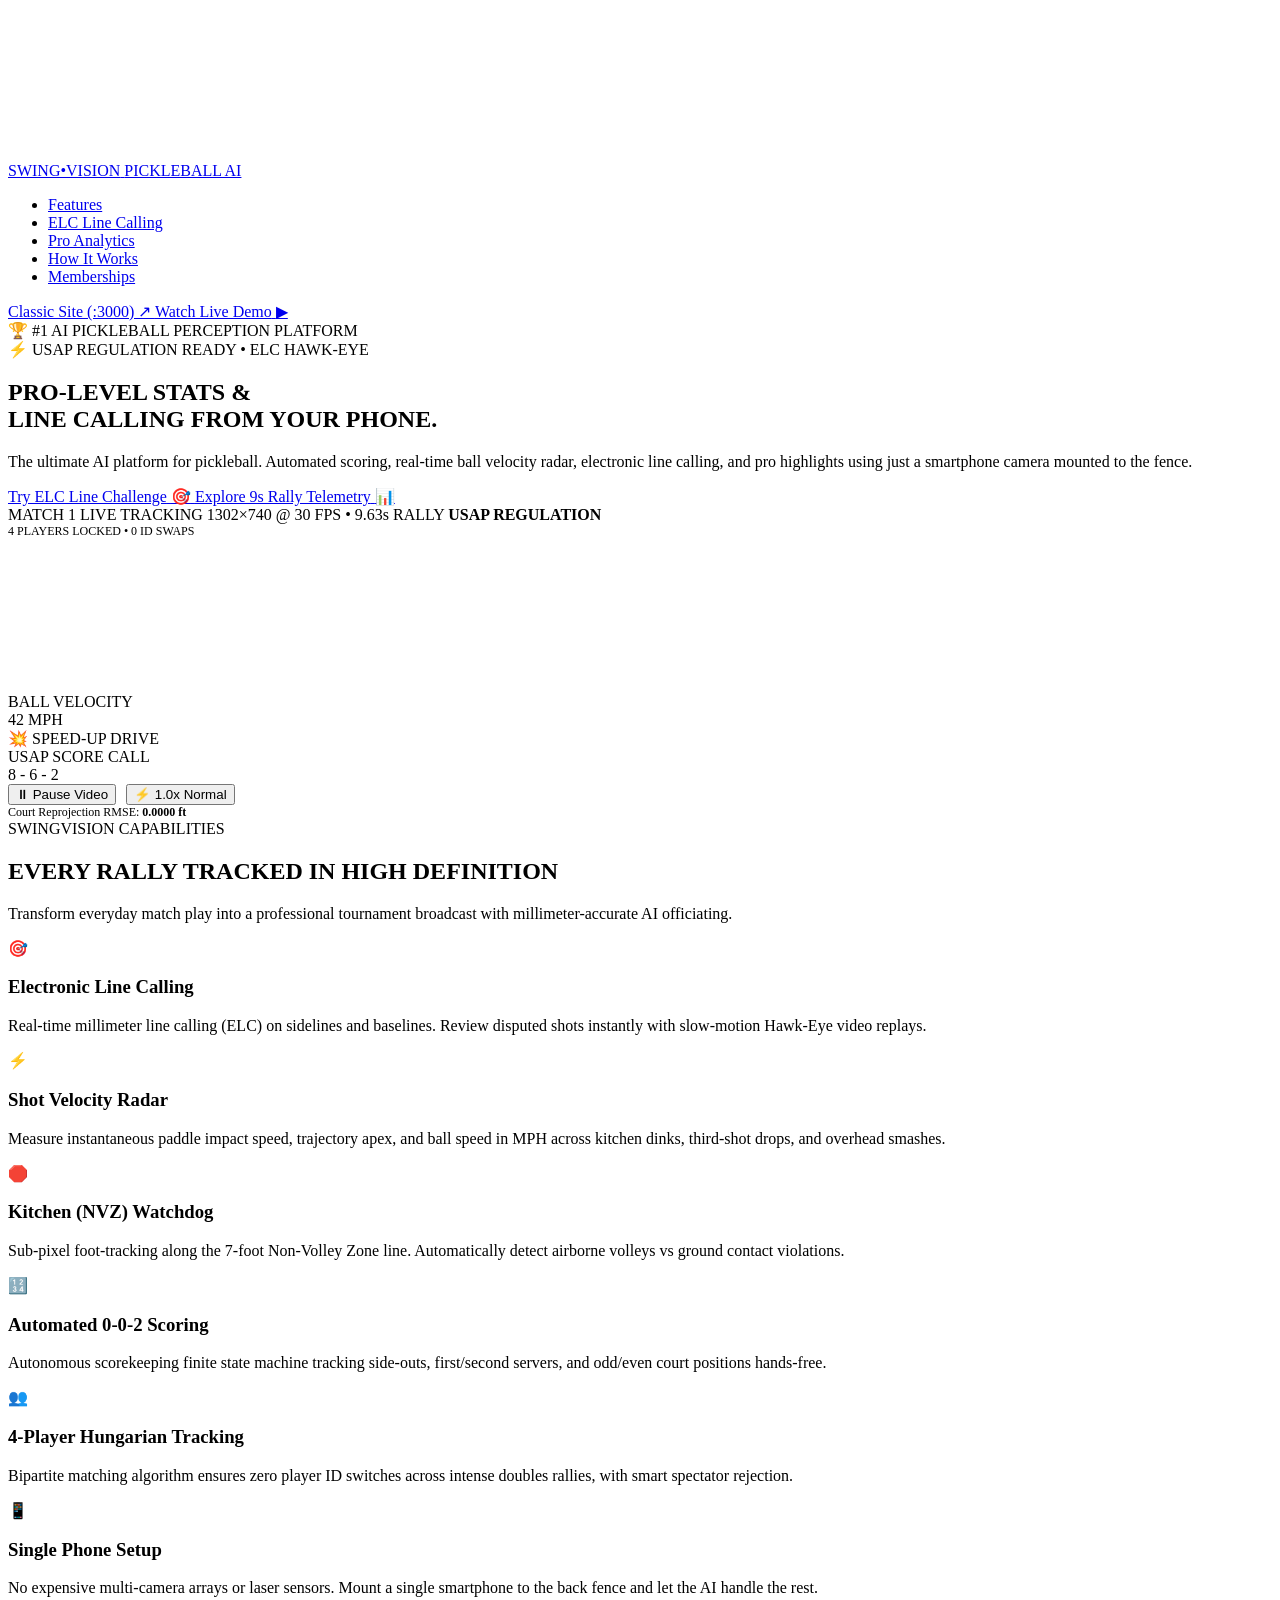
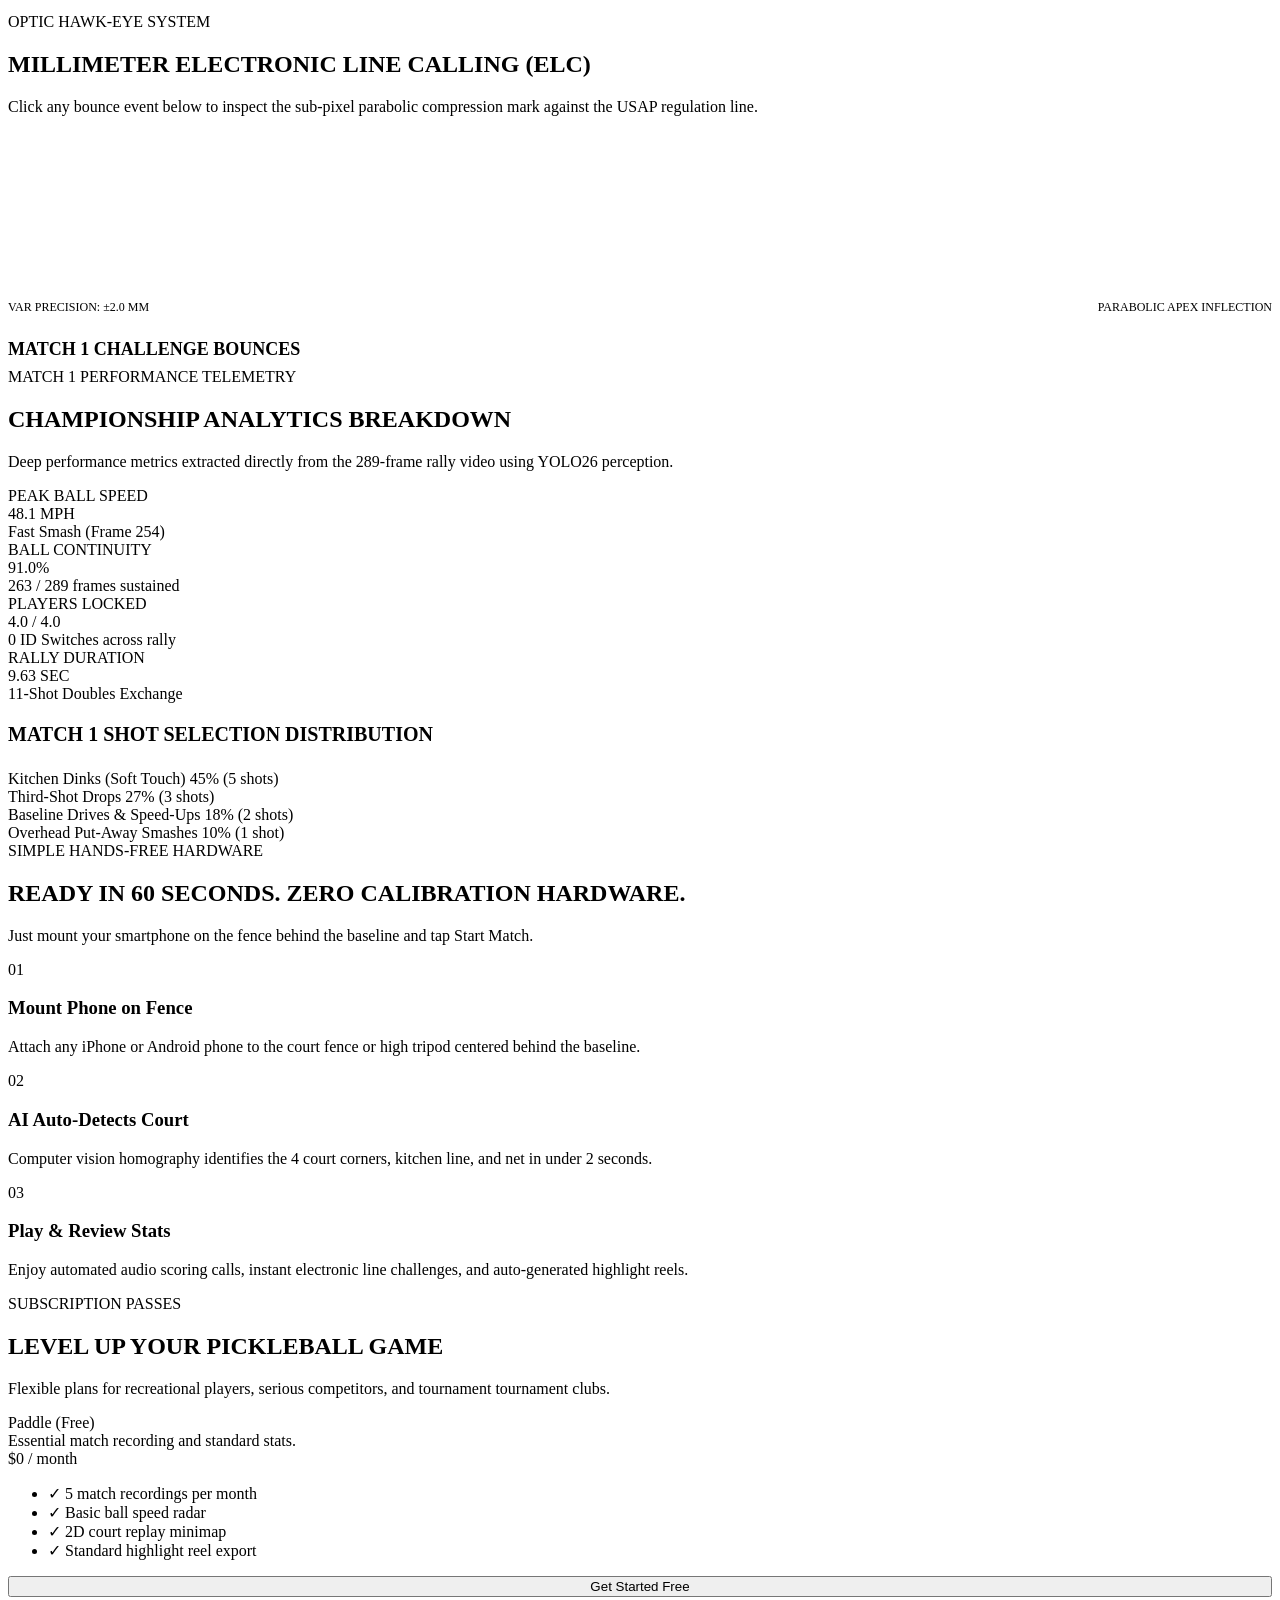
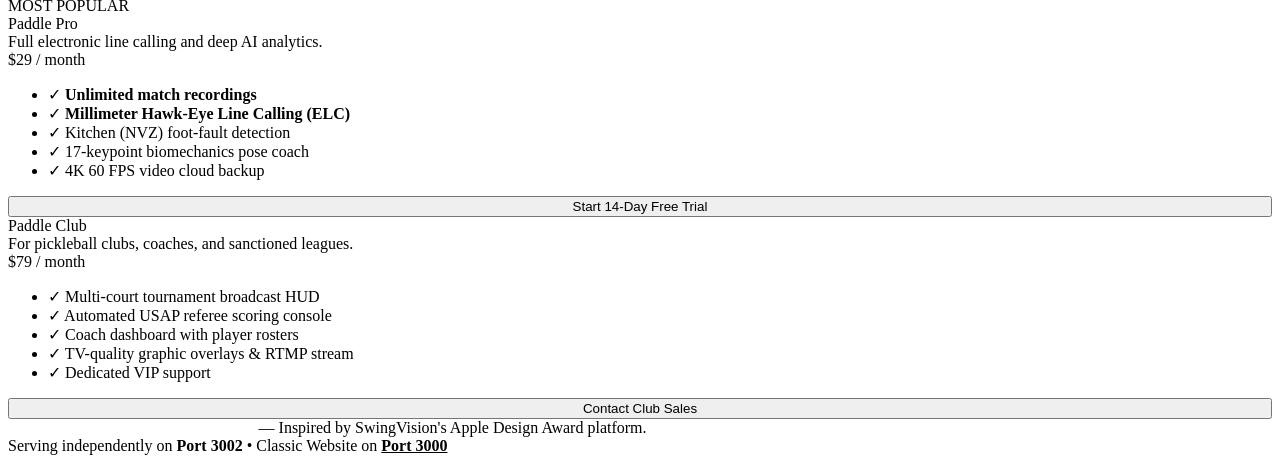
==== frontend_swing/index.html @ 3f44286a "Add modern SwingVision-inspired Pickleball AI platform demo in frontend_swing on port 3002" ====
<!DOCTYPE html>
<html lang="en">
<head>
  <meta charset="UTF-8" />
  <meta name="viewport" content="width=device-width, initial-scale=1.0" />
  <title>Pickleball Vision AI — Pro-Quality Analytics &amp; Line Calling (SwingVision Concept)</title>

  <!-- Google Fonts: Modern Athletic Typography -->
  <link rel="preconnect" href="https://fonts.googleapis.com" />
  <link rel="preconnect" href="https://fonts.gstatic.com" crossorigin />
  <link href="https://fonts.googleapis.com/css2?family=Inter:wght@400;500;600;700;800&family=JetBrains+Mono:wght@500;700;800&family=Outfit:wght@600;700;800;900&display=swap" rel="stylesheet" />

  <link rel="stylesheet" href="/css/swing_style.css" />
</head>
<body>

  <!-- Fullscreen 60 FPS Athletic Background Canvas -->
  <canvas id="bg-canvas" aria-hidden="true"></canvas>

  <div class="site-wrapper">

    <!-- ====================================================================
         STICKY GLASS NAVBAR (SWINGVISION ATHLETIC STYLE)
         ==================================================================== -->
    <header class="navbar-wrap">
      <nav class="navbar">
        <a href="#" class="nav-brand">
          <span class="brand-dot"></span>
          <span>SWING•VISION</span>
          <span class="brand-tag">PICKLEBALL AI</span>
        </a>

        <ul class="nav-links">
          <li><a href="#features" class="nav-link">Features</a></li>
          <li><a href="#line-calling" class="nav-link">ELC Line Calling</a></li>
          <li><a href="#analytics" class="nav-link">Pro Analytics</a></li>
          <li><a href="#how-it-works" class="nav-link">How It Works</a></li>
          <li><a href="#pricing" class="nav-link">Memberships</a></li>
        </ul>

        <div class="nav-actions">
          <a href="http://localhost:3000" target="_blank" class="btn-pill-subtle" title="Open classic broadcast site on port 3000">
            Classic Site (:3000) ↗
          </a>
          <a href="#demo" class="btn-pill-primary">
            <span>Watch Live Demo</span>
            <span>▶</span>
          </a>
        </div>
      </nav>
    </header>

    <main>

      <!-- ====================================================================
           HERO SECTION
           ==================================================================== -->
      <section class="hero-section container" id="demo">
        <div class="hero-badge-wrap">
          <div class="hero-pill-badge award">
            <span>🏆</span>
            <span>#1 AI PICKLEBALL PERCEPTION PLATFORM</span>
          </div>
          <div class="hero-pill-badge">
            <span>⚡</span>
            <span>USAP REGULATION READY • ELC HAWK-EYE</span>
          </div>
        </div>

        <h1 class="hero-title">
          PRO-LEVEL STATS &amp;<br />
          <span>LINE CALLING</span> FROM YOUR PHONE.
        </h1>

        <p class="hero-subtitle">
          The ultimate AI platform for pickleball. Automated scoring, real-time ball velocity radar, electronic line calling, and pro highlights using just a smartphone camera mounted to the fence.
        </p>

        <div class="hero-cta-group">
          <a href="#line-calling" class="btn-hero-lg">
            <span>Try ELC Line Challenge</span>
            <span>🎯</span>
          </a>
          <a href="#analytics" class="btn-hero-outline">
            <span>Explore 9s Rally Telemetry</span>
            <span>📊</span>
          </a>
        </div>

        <!-- ====================================================================
             HERO VIDEO SHOWCASE WITH REAL-TIME TELEMETRY OVERLAY
             ==================================================================== -->
        <div class="showcase-card">
          <div class="showcase-header">
            <div class="showcase-meta">
              <span class="live-beacon">
                <span class="live-beacon-dot"></span>
                <span>MATCH 1 LIVE TRACKING</span>
              </span>
              <span>1302×740 @ 30 FPS • 9.63s RALLY</span>
              <span style="color:var(--accent-lime); font-weight:800;">USAP REGULATION</span>
            </div>
            <div style="font-family:var(--font-mono); font-size:12px; color:var(--text-muted);">
              4 PLAYERS LOCKED • 0 ID SWAPS
            </div>
          </div>

          <div class="showcase-stage">
            <video
              id="showcase-video"
              class="showcase-video"
              src="/outputs/match1_base_preview.mp4"
              autoplay
              loop
              muted
              playsinline
            ></video>

            <!-- SwingVision Floating Video HUD -->
            <div class="hud-overlay">
              <div class="hud-pill">
                <div>
                  <div class="hud-speed-label">BALL VELOCITY</div>
                  <div id="live-speed-val" class="hud-speed-value">42 MPH</div>
                </div>
                <span id="live-shot-tag" class="hud-shot-tag">💥 SPEED-UP DRIVE</span>
              </div>
            </div>

            <!-- Score Call Bug -->
            <div class="hud-score-card">
              <div class="score-sub-label">USAP SCORE CALL</div>
              <div id="live-score-val" class="score-call-lg">8 - 6 - 2</div>
            </div>
          </div>

          <!-- Video Playback & Slow-Mo Bar -->
          <div class="showcase-controls">
            <div style="display:flex; align-items:center; gap:10px;">
              <button id="btn-ctrl-play" class="ctrl-btn">⏸ Pause Video</button>
              <button id="btn-ctrl-speed" class="ctrl-btn">⚡ 1.0x Normal</button>
            </div>
            <div style="font-family:var(--font-mono); font-size:12px; color:var(--text-secondary);">
              <span>Court Reprojection RMSE: </span>
              <strong style="color:var(--accent-lime);">0.0000 ft</strong>
            </div>
          </div>
        </div>
      </section>

      <!-- ====================================================================
           CORE FEATURES GRID (SWINGVISION VALUE PROPS)
           ==================================================================== -->
      <section class="section container" id="features">
        <div class="sec-head">
          <span class="sec-tag">SWINGVISION CAPABILITIES</span>
          <h2 class="sec-title">EVERY RALLY TRACKED IN HIGH DEFINITION</h2>
          <p class="sec-desc">
            Transform everyday match play into a professional tournament broadcast with millimeter-accurate AI officiating.
          </p>
        </div>

        <div class="features-grid">
          <div class="feature-card">
            <div class="feature-icon-badge">🎯</div>
            <h3 class="feature-title">Electronic Line Calling</h3>
            <p class="feature-text">
              Real-time millimeter line calling (ELC) on sidelines and baselines. Review disputed shots instantly with slow-motion Hawk-Eye video replays.
            </p>
          </div>

          <div class="feature-card">
            <div class="feature-icon-badge">⚡</div>
            <h3 class="feature-title">Shot Velocity Radar</h3>
            <p class="feature-text">
              Measure instantaneous paddle impact speed, trajectory apex, and ball speed in MPH across kitchen dinks, third-shot drops, and overhead smashes.
            </p>
          </div>

          <div class="feature-card">
            <div class="feature-icon-badge">🛑</div>
            <h3 class="feature-title">Kitchen (NVZ) Watchdog</h3>
            <p class="feature-text">
              Sub-pixel foot-tracking along the 7-foot Non-Volley Zone line. Automatically detect airborne volleys vs ground contact violations.
            </p>
          </div>

          <div class="feature-card">
            <div class="feature-icon-badge">🔢</div>
            <h3 class="feature-title">Automated 0-0-2 Scoring</h3>
            <p class="feature-text">
              Autonomous scorekeeping finite state machine tracking side-outs, first/second servers, and odd/even court positions hands-free.
            </p>
          </div>

          <div class="feature-card">
            <div class="feature-icon-badge">👥</div>
            <h3 class="feature-title">4-Player Hungarian Tracking</h3>
            <p class="feature-text">
              Bipartite matching algorithm ensures zero player ID switches across intense doubles rallies, with smart spectator rejection.
            </p>
          </div>

          <div class="feature-card">
            <div class="feature-icon-badge">📱</div>
            <h3 class="feature-title">Single Phone Setup</h3>
            <p class="feature-text">
              No expensive multi-camera arrays or laser sensors. Mount a single smartphone to the back fence and let the AI handle the rest.
            </p>
          </div>
        </div>
      </section>

      <!-- ====================================================================
           ELECTRONIC LINE CALLING (ELC) INTERACTIVE HAWK-EYE STATION
           ==================================================================== -->
      <section class="section container" id="line-calling">
        <div class="sec-head">
          <span class="sec-tag">OPTIC HAWK-EYE SYSTEM</span>
          <h2 class="sec-title">MILLIMETER ELECTRONIC LINE CALLING (ELC)</h2>
          <p class="sec-desc">
            Click any bounce event below to inspect the sub-pixel parabolic compression mark against the USAP regulation line.
          </p>
        </div>

        <div class="elc-stage-grid">
          <!-- VAR Canvas Screen -->
          <div class="var-court-card">
            <div class="var-canvas-wrap">
              <canvas id="var-canvas"></canvas>
            </div>
            <div style="display:flex; justify-content:space-between; margin-top:14px; font-family:var(--font-mono); font-size:12px; color:var(--text-muted);">
              <span>VAR PRECISION: ±2.0 MM</span>
              <span style="color:var(--accent-cyan);">PARABOLIC APEX INFLECTION</span>
            </div>
          </div>

          <!-- Interactive Bounces List -->
          <div class="var-stats-panel">
            <h4 style="font-family:var(--font-display); font-size:18px; margin-bottom:8px;">
              MATCH 1 CHALLENGE BOUNCES
            </h4>
            <div id="var-calls-list" style="display:flex; flex-direction:column; gap:10px;">
              <!-- Dynamically populated by swing_app.js -->
            </div>
          </div>
        </div>
      </section>

      <!-- ====================================================================
           PRO MATCH ANALYTICS DASHBOARD
           ==================================================================== -->
      <section class="section container" id="analytics">
        <div class="sec-head">
          <span class="sec-tag">MATCH 1 PERFORMANCE TELEMETRY</span>
          <h2 class="sec-title">CHAMPIONSHIP ANALYTICS BREAKDOWN</h2>
          <p class="sec-desc">
            Deep performance metrics extracted directly from the 289-frame rally video using YOLO26 perception.
          </p>
        </div>

        <div class="analytics-cards-grid">
          <div class="stat-metric-card">
            <div class="stat-metric-label">PEAK BALL SPEED</div>
            <div class="stat-metric-value" style="color:var(--accent-lime);">48.1 <span style="font-size:16px;">MPH</span></div>
            <div class="stat-metric-sub">Fast Smash (Frame 254)</div>
          </div>

          <div class="stat-metric-card">
            <div class="stat-metric-label">BALL CONTINUITY</div>
            <div class="stat-metric-value" style="color:var(--accent-cyan);">91.0%</div>
            <div class="stat-metric-sub">263 / 289 frames sustained</div>
          </div>

          <div class="stat-metric-card">
            <div class="stat-metric-label">PLAYERS LOCKED</div>
            <div class="stat-metric-value">4.0 / 4.0</div>
            <div class="stat-metric-sub">0 ID Switches across rally</div>
          </div>

          <div class="stat-metric-card">
            <div class="stat-metric-label">RALLY DURATION</div>
            <div class="stat-metric-value">9.63 <span style="font-size:16px;">SEC</span></div>
            <div class="stat-metric-sub">11-Shot Doubles Exchange</div>
          </div>
        </div>

        <!-- Shot Breakdown Progress -->
        <div class="shot-breakdown-card">
          <h3 style="font-family:var(--font-display); font-size:20px; font-weight:800; margin-bottom:24px;">
            MATCH 1 SHOT SELECTION DISTRIBUTION
          </h3>

          <div class="shot-bar-item">
            <div class="shot-bar-head">
              <span>Kitchen Dinks (Soft Touch)</span>
              <span style="color:var(--accent-lime);">45% (5 shots)</span>
            </div>
            <div class="shot-bar-track">
              <div class="shot-bar-fill" style="width:45%; background:var(--accent-lime);"></div>
            </div>
          </div>

          <div class="shot-bar-item">
            <div class="shot-bar-head">
              <span>Third-Shot Drops</span>
              <span style="color:var(--accent-cyan);">27% (3 shots)</span>
            </div>
            <div class="shot-bar-track">
              <div class="shot-bar-fill" style="width:27%; background:var(--accent-cyan);"></div>
            </div>
          </div>

          <div class="shot-bar-item">
            <div class="shot-bar-head">
              <span>Baseline Drives &amp; Speed-Ups</span>
              <span style="color:var(--accent-orange);">18% (2 shots)</span>
            </div>
            <div class="shot-bar-track">
              <div class="shot-bar-fill" style="width:18%; background:var(--accent-orange);"></div>
            </div>
          </div>

          <div class="shot-bar-item">
            <div class="shot-bar-head">
              <span>Overhead Put-Away Smashes</span>
              <span style="color:var(--accent-purple);">10% (1 shot)</span>
            </div>
            <div class="shot-bar-track">
              <div class="shot-bar-fill" style="width:10%; background:var(--accent-purple);"></div>
            </div>
          </div>
        </div>
      </section>

      <!-- ====================================================================
           HOW IT WORKS (PHONE FENCE MOUNT EXPERIENCE)
           ==================================================================== -->
      <section class="section container" id="how-it-works">
        <div class="sec-head">
          <span class="sec-tag">SIMPLE HANDS-FREE HARDWARE</span>
          <h2 class="sec-title">READY IN 60 SECONDS. ZERO CALIBRATION HARDWARE.</h2>
          <p class="sec-desc">
            Just mount your smartphone on the fence behind the baseline and tap Start Match.
          </p>
        </div>

        <div class="setup-steps-grid">
          <div class="step-card">
            <div class="step-number">01</div>
            <h3 class="step-title">Mount Phone on Fence</h3>
            <p class="step-desc">
              Attach any iPhone or Android phone to the court fence or high tripod centered behind the baseline.
            </p>
          </div>

          <div class="step-card">
            <div class="step-number">02</div>
            <h3 class="step-title">AI Auto-Detects Court</h3>
            <p class="step-desc">
              Computer vision homography identifies the 4 court corners, kitchen line, and net in under 2 seconds.
            </p>
          </div>

          <div class="step-card">
            <div class="step-number">03</div>
            <h3 class="step-title">Play &amp; Review Stats</h3>
            <p class="step-desc">
              Enjoy automated audio scoring calls, instant electronic line challenges, and auto-generated highlight reels.
            </p>
          </div>
        </div>
      </section>

      <!-- ====================================================================
           MEMBERSHIP & PRICING PLANS
           ==================================================================== -->
      <section class="section container" id="pricing">
        <div class="sec-head">
          <span class="sec-tag">SUBSCRIPTION PASSES</span>
          <h2 class="sec-title">LEVEL UP YOUR PICKLEBALL GAME</h2>
          <p class="sec-desc">
            Flexible plans for recreational players, serious competitors, and tournament tournament clubs.
          </p>
        </div>

        <div class="pricing-grid">
          <!-- Free Tier -->
          <div class="pricing-card">
            <div>
              <div class="plan-name">Paddle (Free)</div>
              <div class="plan-desc">Essential match recording and standard stats.</div>
              <div class="plan-price">$0 <span>/ month</span></div>
              <ul class="plan-features-list">
                <li><span>✓</span> 5 match recordings per month</li>
                <li><span>✓</span> Basic ball speed radar</li>
                <li><span>✓</span> 2D court replay minimap</li>
                <li><span>✓</span> Standard highlight reel export</li>
              </ul>
            </div>
            <button class="btn-pill-subtle" style="width:100%;">Get Started Free</button>
          </div>

          <!-- Pro Tier -->
          <div class="pricing-card featured">
            <span class="popular-badge">MOST POPULAR</span>
            <div>
              <div class="plan-name">Paddle Pro</div>
              <div class="plan-desc">Full electronic line calling and deep AI analytics.</div>
              <div class="plan-price">$29 <span>/ month</span></div>
              <ul class="plan-features-list">
                <li><span>✓</span> <strong>Unlimited match recordings</strong></li>
                <li><span>✓</span> <strong>Millimeter Hawk-Eye Line Calling (ELC)</strong></li>
                <li><span>✓</span> Kitchen (NVZ) foot-fault detection</li>
                <li><span>✓</span> 17-keypoint biomechanics pose coach</li>
                <li><span>✓</span> 4K 60 FPS video cloud backup</li>
              </ul>
            </div>
            <button class="btn-pill-primary" style="width:100%; justify-content:center;">Start 14-Day Free Trial</button>
          </div>

          <!-- Tournament Club Tier -->
          <div class="pricing-card">
            <div>
              <div class="plan-name">Paddle Club</div>
              <div class="plan-desc">For pickleball clubs, coaches, and sanctioned leagues.</div>
              <div class="plan-price">$79 <span>/ month</span></div>
              <ul class="plan-features-list">
                <li><span>✓</span> Multi-court tournament broadcast HUD</li>
                <li><span>✓</span> Automated USAP referee scoring console</li>
                <li><span>✓</span> Coach dashboard with player rosters</li>
                <li><span>✓</span> TV-quality graphic overlays &amp; RTMP stream</li>
                <li><span>✓</span> Dedicated VIP support</li>
              </ul>
            </div>
            <button class="btn-pill-subtle" style="width:100%;">Contact Club Sales</button>
          </div>
        </div>
      </section>

    </main>

    <!-- ====================================================================
         FOOTER
         ==================================================================== -->
    <footer class="footer">
      <div class="container footer-inner">
        <div>
          <strong style="color:#FFF;">SWING•VISION PICKLEBALL AI</strong> — Inspired by SwingVision's Apple Design Award platform.
        </div>
        <div>
          <span>Serving independently on </span>
          <strong style="color:var(--accent-lime);">Port 3002</strong>
          <span> • Classic Website on </span>
          <strong style="color:var(--accent-cyan);"><a href="http://localhost:3000" target="_blank" style="color:inherit; text-decoration:underline;">Port 3000</a></strong>
        </div>
      </div>
    </footer>

  </div>

  <script type="module" src="/js/swing_app.js"></script>
</body>
</html>
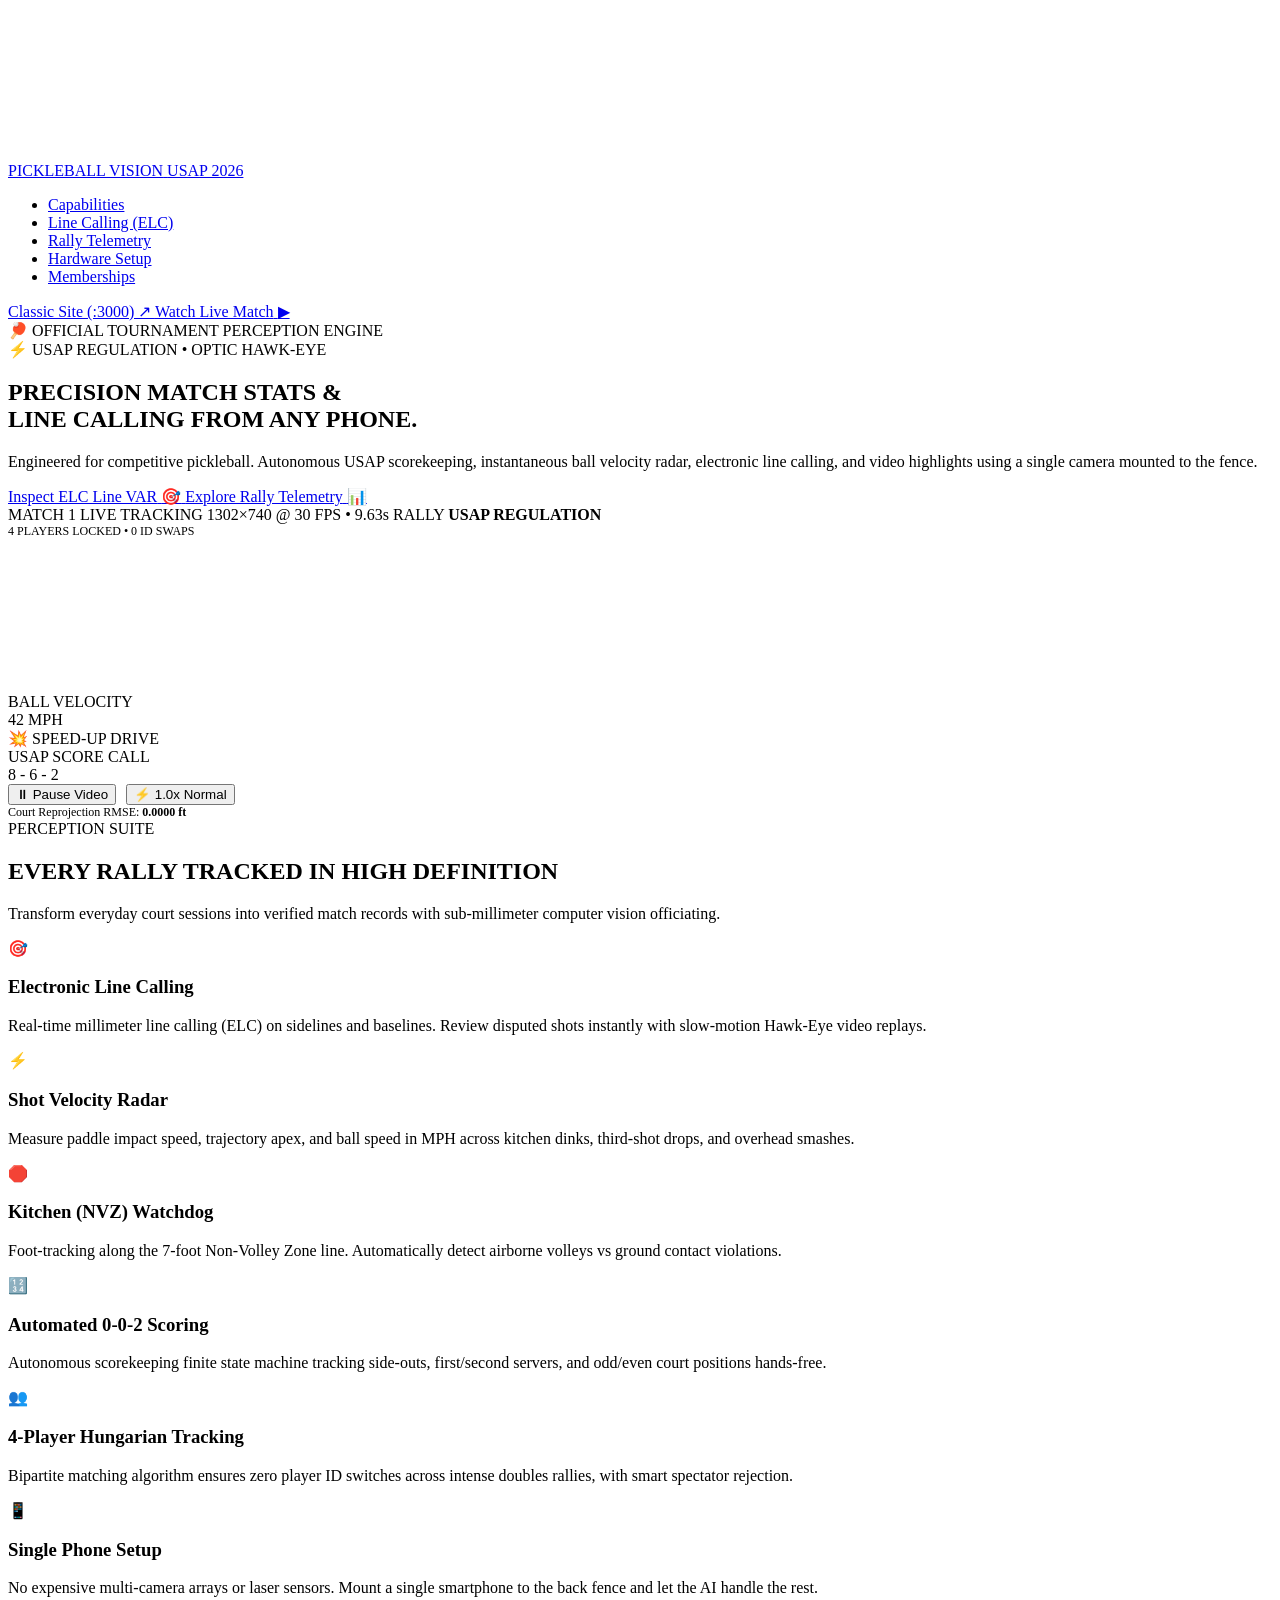
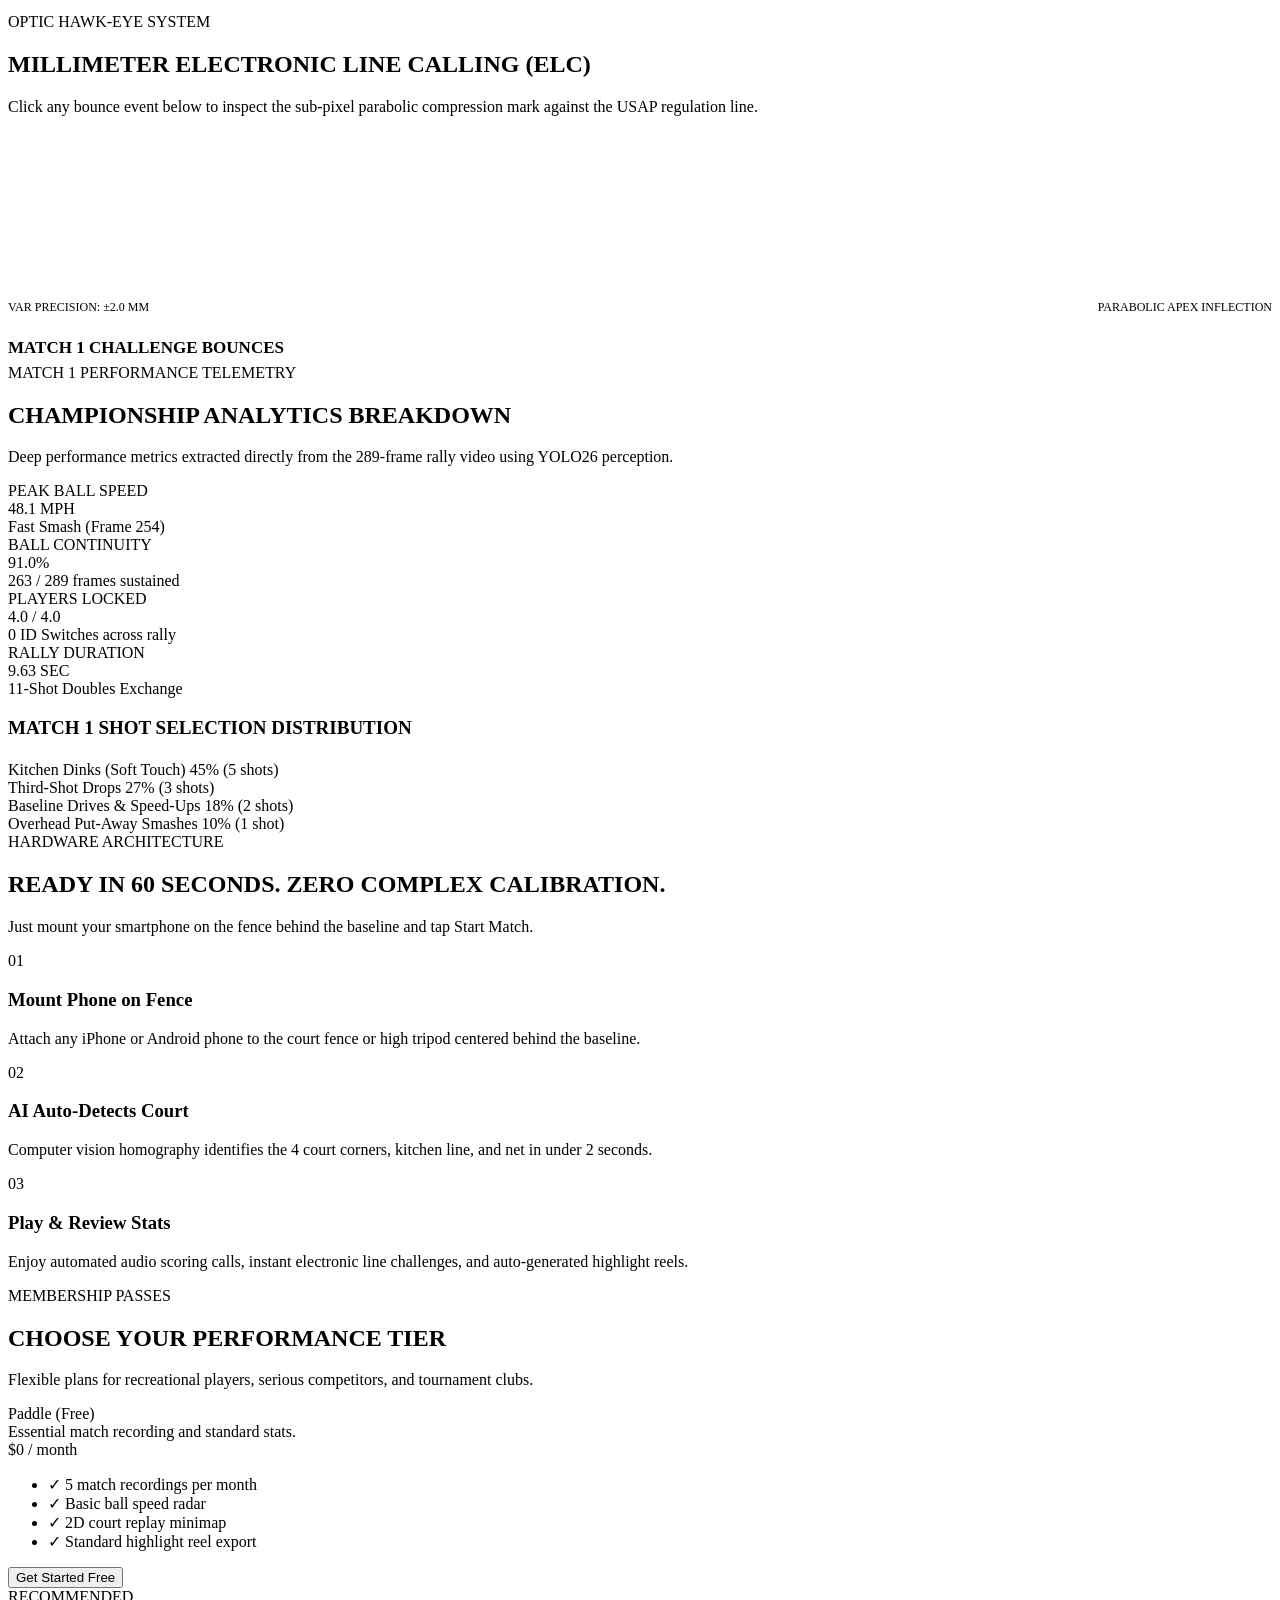
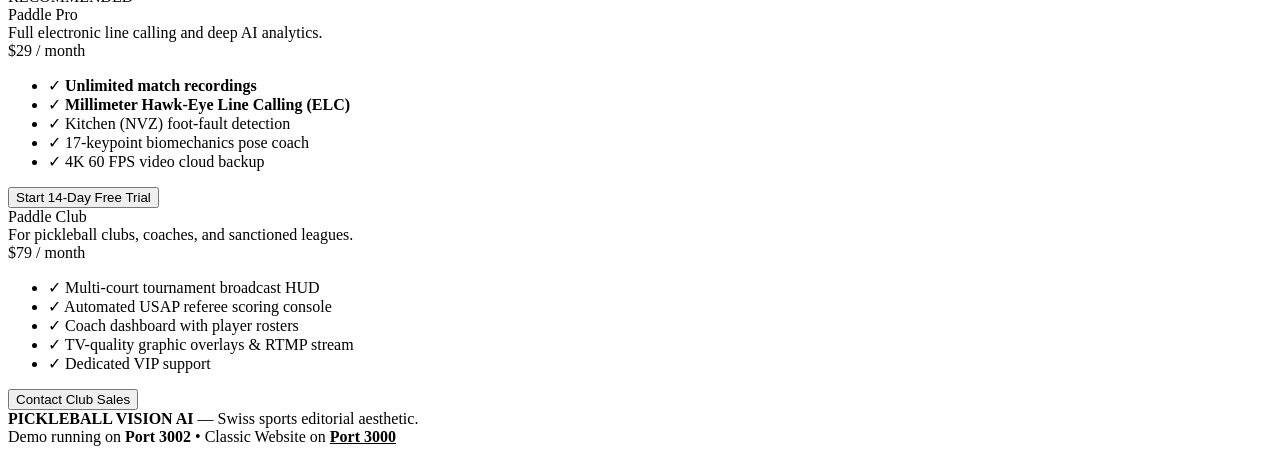
==== commit 633465c3: "Redesign frontend_swing with handcrafted Yellow-Green (#BAFF39), Dim Grey (#6E6E6E), and White palet" ====
--- a/frontend_swing/index.html
+++ b/frontend_swing/index.html
@@ -3,9 +3,9 @@
 <head>
   <meta charset="UTF-8" />
   <meta name="viewport" content="width=device-width, initial-scale=1.0" />
-  <title>Pickleball Vision AI — Pro-Quality Analytics &amp; Line Calling (SwingVision Concept)</title>
-
-  <!-- Google Fonts: Modern Athletic Typography -->
+  <title>Pickleball Pro Vision AI — Electronic Line Calling &amp; Match Analytics</title>
+
+  <!-- Google Fonts: Modern Athletic Sports Editorial -->
   <link rel="preconnect" href="https://fonts.googleapis.com" />
   <link rel="preconnect" href="https://fonts.gstatic.com" crossorigin />
   <link href="https://fonts.googleapis.com/css2?family=Inter:wght@400;500;600;700;800&family=JetBrains+Mono:wght@500;700;800&family=Outfit:wght@600;700;800;900&display=swap" rel="stylesheet" />
@@ -20,30 +20,30 @@
   <div class="site-wrapper">
 
     <!-- ====================================================================
-         STICKY GLASS NAVBAR (SWINGVISION ATHLETIC STYLE)
+         ARCHITECTURAL NAVBAR (YELLOW-GREEN #BAFF39 + DIM GREY #6E6E6E + WHITE)
          ==================================================================== -->
     <header class="navbar-wrap">
       <nav class="navbar">
         <a href="#" class="nav-brand">
-          <span class="brand-dot"></span>
-          <span>SWING•VISION</span>
-          <span class="brand-tag">PICKLEBALL AI</span>
+          <span class="brand-paddle-square"></span>
+          <span>PICKLEBALL VISION</span>
+          <span class="brand-league-pill">USAP 2026</span>
         </a>
 
         <ul class="nav-links">
-          <li><a href="#features" class="nav-link">Features</a></li>
-          <li><a href="#line-calling" class="nav-link">ELC Line Calling</a></li>
-          <li><a href="#analytics" class="nav-link">Pro Analytics</a></li>
-          <li><a href="#how-it-works" class="nav-link">How It Works</a></li>
+          <li><a href="#features" class="nav-link">Capabilities</a></li>
+          <li><a href="#line-calling" class="nav-link">Line Calling (ELC)</a></li>
+          <li><a href="#analytics" class="nav-link">Rally Telemetry</a></li>
+          <li><a href="#how-it-works" class="nav-link">Hardware Setup</a></li>
           <li><a href="#pricing" class="nav-link">Memberships</a></li>
         </ul>
 
         <div class="nav-actions">
-          <a href="http://localhost:3000" target="_blank" class="btn-pill-subtle" title="Open classic broadcast site on port 3000">
+          <a href="http://localhost:3000" target="_blank" class="btn-nav-outline" title="Open classic broadcast site on port 3000">
             Classic Site (:3000) ↗
           </a>
-          <a href="#demo" class="btn-pill-primary">
-            <span>Watch Live Demo</span>
+          <a href="#demo" class="btn-nav-primary">
+            <span>Watch Live Match</span>
             <span>▶</span>
           </a>
         </div>
@@ -53,36 +53,36 @@
     <main>
 
       <!-- ====================================================================
-           HERO SECTION
+           HERO SECTION (SWISS ATHLETIC EDITORIAL LAYOUT)
            ==================================================================== -->
       <section class="hero-section container" id="demo">
         <div class="hero-badge-wrap">
-          <div class="hero-pill-badge award">
-            <span>🏆</span>
-            <span>#1 AI PICKLEBALL PERCEPTION PLATFORM</span>
-          </div>
-          <div class="hero-pill-badge">
+          <div class="hero-tag highlight">
+            <span>🏓</span>
+            <span>OFFICIAL TOURNAMENT PERCEPTION ENGINE</span>
+          </div>
+          <div class="hero-tag">
             <span>⚡</span>
-            <span>USAP REGULATION READY • ELC HAWK-EYE</span>
+            <span>USAP REGULATION • OPTIC HAWK-EYE</span>
           </div>
         </div>
 
         <h1 class="hero-title">
-          PRO-LEVEL STATS &amp;<br />
-          <span>LINE CALLING</span> FROM YOUR PHONE.
+          PRECISION MATCH STATS &amp;<br />
+          <span>LINE CALLING</span> FROM ANY PHONE.
         </h1>
 
         <p class="hero-subtitle">
-          The ultimate AI platform for pickleball. Automated scoring, real-time ball velocity radar, electronic line calling, and pro highlights using just a smartphone camera mounted to the fence.
+          Engineered for competitive pickleball. Autonomous USAP scorekeeping, instantaneous ball velocity radar, electronic line calling, and video highlights using a single camera mounted to the fence.
         </p>
 
         <div class="hero-cta-group">
-          <a href="#line-calling" class="btn-hero-lg">
-            <span>Try ELC Line Challenge</span>
+          <a href="#line-calling" class="btn-hero-primary">
+            <span>Inspect ELC Line VAR</span>
             <span>🎯</span>
           </a>
           <a href="#analytics" class="btn-hero-outline">
-            <span>Explore 9s Rally Telemetry</span>
+            <span>Explore Rally Telemetry</span>
             <span>📊</span>
           </a>
         </div>
@@ -98,9 +98,9 @@
                 <span>MATCH 1 LIVE TRACKING</span>
               </span>
               <span>1302×740 @ 30 FPS • 9.63s RALLY</span>
-              <span style="color:var(--accent-lime); font-weight:800;">USAP REGULATION</span>
-            </div>
-            <div style="font-family:var(--font-mono); font-size:12px; color:var(--text-muted);">
+              <span style="color:var(--accent-yg); font-weight:800;">USAP REGULATION</span>
+            </div>
+            <div style="font-family:var(--font-mono); font-size:12px; color:var(--grey-dim-light);">
               4 PLAYERS LOCKED • 0 ID SWAPS
             </div>
           </div>
@@ -116,7 +116,7 @@
               playsinline
             ></video>
 
-            <!-- SwingVision Floating Video HUD -->
+            <!-- Floating Video HUD -->
             <div class="hud-overlay">
               <div class="hud-pill">
                 <div>
@@ -140,23 +140,23 @@
               <button id="btn-ctrl-play" class="ctrl-btn">⏸ Pause Video</button>
               <button id="btn-ctrl-speed" class="ctrl-btn">⚡ 1.0x Normal</button>
             </div>
-            <div style="font-family:var(--font-mono); font-size:12px; color:var(--text-secondary);">
+            <div style="font-family:var(--font-mono); font-size:12px; color:var(--grey-dim-light);">
               <span>Court Reprojection RMSE: </span>
-              <strong style="color:var(--accent-lime);">0.0000 ft</strong>
-            </div>
-          </div>
-        </div>
-      </section>
-
-      <!-- ====================================================================
-           CORE FEATURES GRID (SWINGVISION VALUE PROPS)
+              <strong style="color:var(--accent-yg);">0.0000 ft</strong>
+            </div>
+          </div>
+        </div>
+      </section>
+
+      <!-- ====================================================================
+           CORE CAPABILITIES (DIM GREY BORDERS + YELLOW-GREEN ACCENTS)
            ==================================================================== -->
       <section class="section container" id="features">
         <div class="sec-head">
-          <span class="sec-tag">SWINGVISION CAPABILITIES</span>
+          <span class="sec-tag">PERCEPTION SUITE</span>
           <h2 class="sec-title">EVERY RALLY TRACKED IN HIGH DEFINITION</h2>
           <p class="sec-desc">
-            Transform everyday match play into a professional tournament broadcast with millimeter-accurate AI officiating.
+            Transform everyday court sessions into verified match records with sub-millimeter computer vision officiating.
           </p>
         </div>
 
@@ -173,7 +173,7 @@
             <div class="feature-icon-badge">⚡</div>
             <h3 class="feature-title">Shot Velocity Radar</h3>
             <p class="feature-text">
-              Measure instantaneous paddle impact speed, trajectory apex, and ball speed in MPH across kitchen dinks, third-shot drops, and overhead smashes.
+              Measure paddle impact speed, trajectory apex, and ball speed in MPH across kitchen dinks, third-shot drops, and overhead smashes.
             </p>
           </div>
 
@@ -181,7 +181,7 @@
             <div class="feature-icon-badge">🛑</div>
             <h3 class="feature-title">Kitchen (NVZ) Watchdog</h3>
             <p class="feature-text">
-              Sub-pixel foot-tracking along the 7-foot Non-Volley Zone line. Automatically detect airborne volleys vs ground contact violations.
+              Foot-tracking along the 7-foot Non-Volley Zone line. Automatically detect airborne volleys vs ground contact violations.
             </p>
           </div>
 
@@ -212,7 +212,7 @@
       </section>
 
       <!-- ====================================================================
-           ELECTRONIC LINE CALLING (ELC) INTERACTIVE HAWK-EYE STATION
+           ELECTRONIC LINE CALLING (ELC) HAWK-EYE INTERACTIVE VAR
            ==================================================================== -->
       <section class="section container" id="line-calling">
         <div class="sec-head">
@@ -229,18 +229,18 @@
             <div class="var-canvas-wrap">
               <canvas id="var-canvas"></canvas>
             </div>
-            <div style="display:flex; justify-content:space-between; margin-top:14px; font-family:var(--font-mono); font-size:12px; color:var(--text-muted);">
+            <div style="display:flex; justify-content:space-between; margin-top:14px; font-family:var(--font-mono); font-size:12px; color:var(--grey-dim);">
               <span>VAR PRECISION: ±2.0 MM</span>
-              <span style="color:var(--accent-cyan);">PARABOLIC APEX INFLECTION</span>
+              <span style="color:var(--accent-yg);">PARABOLIC APEX INFLECTION</span>
             </div>
           </div>
 
           <!-- Interactive Bounces List -->
           <div class="var-stats-panel">
-            <h4 style="font-family:var(--font-display); font-size:18px; margin-bottom:8px;">
+            <h4 style="font-family:var(--font-display); font-size:17px; font-weight:800; margin-bottom:6px; color:var(--white);">
               MATCH 1 CHALLENGE BOUNCES
             </h4>
-            <div id="var-calls-list" style="display:flex; flex-direction:column; gap:10px;">
+            <div id="var-calls-list" style="display:flex; flex-direction:column; gap:8px;">
               <!-- Dynamically populated by swing_app.js -->
             </div>
           </div>
@@ -262,13 +262,13 @@
         <div class="analytics-cards-grid">
           <div class="stat-metric-card">
             <div class="stat-metric-label">PEAK BALL SPEED</div>
-            <div class="stat-metric-value" style="color:var(--accent-lime);">48.1 <span style="font-size:16px;">MPH</span></div>
+            <div class="stat-metric-value" style="color:var(--accent-yg);">48.1 <span style="font-size:16px;">MPH</span></div>
             <div class="stat-metric-sub">Fast Smash (Frame 254)</div>
           </div>
 
           <div class="stat-metric-card">
             <div class="stat-metric-label">BALL CONTINUITY</div>
-            <div class="stat-metric-value" style="color:var(--accent-cyan);">91.0%</div>
+            <div class="stat-metric-value" style="color:var(--white);">91.0%</div>
             <div class="stat-metric-sub">263 / 289 frames sustained</div>
           </div>
 
@@ -287,47 +287,47 @@
 
         <!-- Shot Breakdown Progress -->
         <div class="shot-breakdown-card">
-          <h3 style="font-family:var(--font-display); font-size:20px; font-weight:800; margin-bottom:24px;">
+          <h3 style="font-family:var(--font-display); font-size:19px; font-weight:800; margin-bottom:22px; color:var(--white);">
             MATCH 1 SHOT SELECTION DISTRIBUTION
           </h3>
 
           <div class="shot-bar-item">
             <div class="shot-bar-head">
               <span>Kitchen Dinks (Soft Touch)</span>
-              <span style="color:var(--accent-lime);">45% (5 shots)</span>
+              <span style="color:var(--accent-yg);">45% (5 shots)</span>
             </div>
             <div class="shot-bar-track">
-              <div class="shot-bar-fill" style="width:45%; background:var(--accent-lime);"></div>
+              <div class="shot-bar-fill" style="width:45%; background:var(--accent-yg);"></div>
             </div>
           </div>
 
           <div class="shot-bar-item">
             <div class="shot-bar-head">
               <span>Third-Shot Drops</span>
-              <span style="color:var(--accent-cyan);">27% (3 shots)</span>
+              <span style="color:var(--white);">27% (3 shots)</span>
             </div>
             <div class="shot-bar-track">
-              <div class="shot-bar-fill" style="width:27%; background:var(--accent-cyan);"></div>
+              <div class="shot-bar-fill" style="width:27%; background:var(--white);"></div>
             </div>
           </div>
 
           <div class="shot-bar-item">
             <div class="shot-bar-head">
               <span>Baseline Drives &amp; Speed-Ups</span>
-              <span style="color:var(--accent-orange);">18% (2 shots)</span>
+              <span style="color:var(--grey-dim-light);">18% (2 shots)</span>
             </div>
             <div class="shot-bar-track">
-              <div class="shot-bar-fill" style="width:18%; background:var(--accent-orange);"></div>
+              <div class="shot-bar-fill" style="width:18%; background:var(--grey-dim-light);"></div>
             </div>
           </div>
 
           <div class="shot-bar-item">
             <div class="shot-bar-head">
               <span>Overhead Put-Away Smashes</span>
-              <span style="color:var(--accent-purple);">10% (1 shot)</span>
+              <span style="color:var(--grey-dim);">10% (1 shot)</span>
             </div>
             <div class="shot-bar-track">
-              <div class="shot-bar-fill" style="width:10%; background:var(--accent-purple);"></div>
+              <div class="shot-bar-fill" style="width:10%; background:var(--grey-dim);"></div>
             </div>
           </div>
         </div>
@@ -338,8 +338,8 @@
            ==================================================================== -->
       <section class="section container" id="how-it-works">
         <div class="sec-head">
-          <span class="sec-tag">SIMPLE HANDS-FREE HARDWARE</span>
-          <h2 class="sec-title">READY IN 60 SECONDS. ZERO CALIBRATION HARDWARE.</h2>
+          <span class="sec-tag">HARDWARE ARCHITECTURE</span>
+          <h2 class="sec-title">READY IN 60 SECONDS. ZERO COMPLEX CALIBRATION.</h2>
           <p class="sec-desc">
             Just mount your smartphone on the fence behind the baseline and tap Start Match.
           </p>
@@ -377,10 +377,10 @@
            ==================================================================== -->
       <section class="section container" id="pricing">
         <div class="sec-head">
-          <span class="sec-tag">SUBSCRIPTION PASSES</span>
-          <h2 class="sec-title">LEVEL UP YOUR PICKLEBALL GAME</h2>
+          <span class="sec-tag">MEMBERSHIP PASSES</span>
+          <h2 class="sec-title">CHOOSE YOUR PERFORMANCE TIER</h2>
           <p class="sec-desc">
-            Flexible plans for recreational players, serious competitors, and tournament tournament clubs.
+            Flexible plans for recreational players, serious competitors, and tournament clubs.
           </p>
         </div>
 
@@ -398,12 +398,12 @@
                 <li><span>✓</span> Standard highlight reel export</li>
               </ul>
             </div>
-            <button class="btn-pill-subtle" style="width:100%;">Get Started Free</button>
+            <button class="btn-plan-outline">Get Started Free</button>
           </div>
 
           <!-- Pro Tier -->
           <div class="pricing-card featured">
-            <span class="popular-badge">MOST POPULAR</span>
+            <span class="popular-badge">RECOMMENDED</span>
             <div>
               <div class="plan-name">Paddle Pro</div>
               <div class="plan-desc">Full electronic line calling and deep AI analytics.</div>
@@ -416,7 +416,7 @@
                 <li><span>✓</span> 4K 60 FPS video cloud backup</li>
               </ul>
             </div>
-            <button class="btn-pill-primary" style="width:100%; justify-content:center;">Start 14-Day Free Trial</button>
+            <button class="btn-plan-primary">Start 14-Day Free Trial</button>
           </div>
 
           <!-- Tournament Club Tier -->
@@ -433,7 +433,7 @@
                 <li><span>✓</span> Dedicated VIP support</li>
               </ul>
             </div>
-            <button class="btn-pill-subtle" style="width:100%;">Contact Club Sales</button>
+            <button class="btn-plan-outline">Contact Club Sales</button>
           </div>
         </div>
       </section>
@@ -446,13 +446,13 @@
     <footer class="footer">
       <div class="container footer-inner">
         <div>
-          <strong style="color:#FFF;">SWING•VISION PICKLEBALL AI</strong> — Inspired by SwingVision's Apple Design Award platform.
+          <strong style="color:var(--white);">PICKLEBALL VISION AI</strong> — Swiss sports editorial aesthetic.
         </div>
         <div>
-          <span>Serving independently on </span>
-          <strong style="color:var(--accent-lime);">Port 3002</strong>
+          <span>Demo running on </span>
+          <strong style="color:var(--accent-yg);">Port 3002</strong>
           <span> • Classic Website on </span>
-          <strong style="color:var(--accent-cyan);"><a href="http://localhost:3000" target="_blank" style="color:inherit; text-decoration:underline;">Port 3000</a></strong>
+          <strong><a href="http://localhost:3000" target="_blank" style="color:var(--white); text-decoration:underline;">Port 3000</a></strong>
         </div>
       </div>
     </footer>
